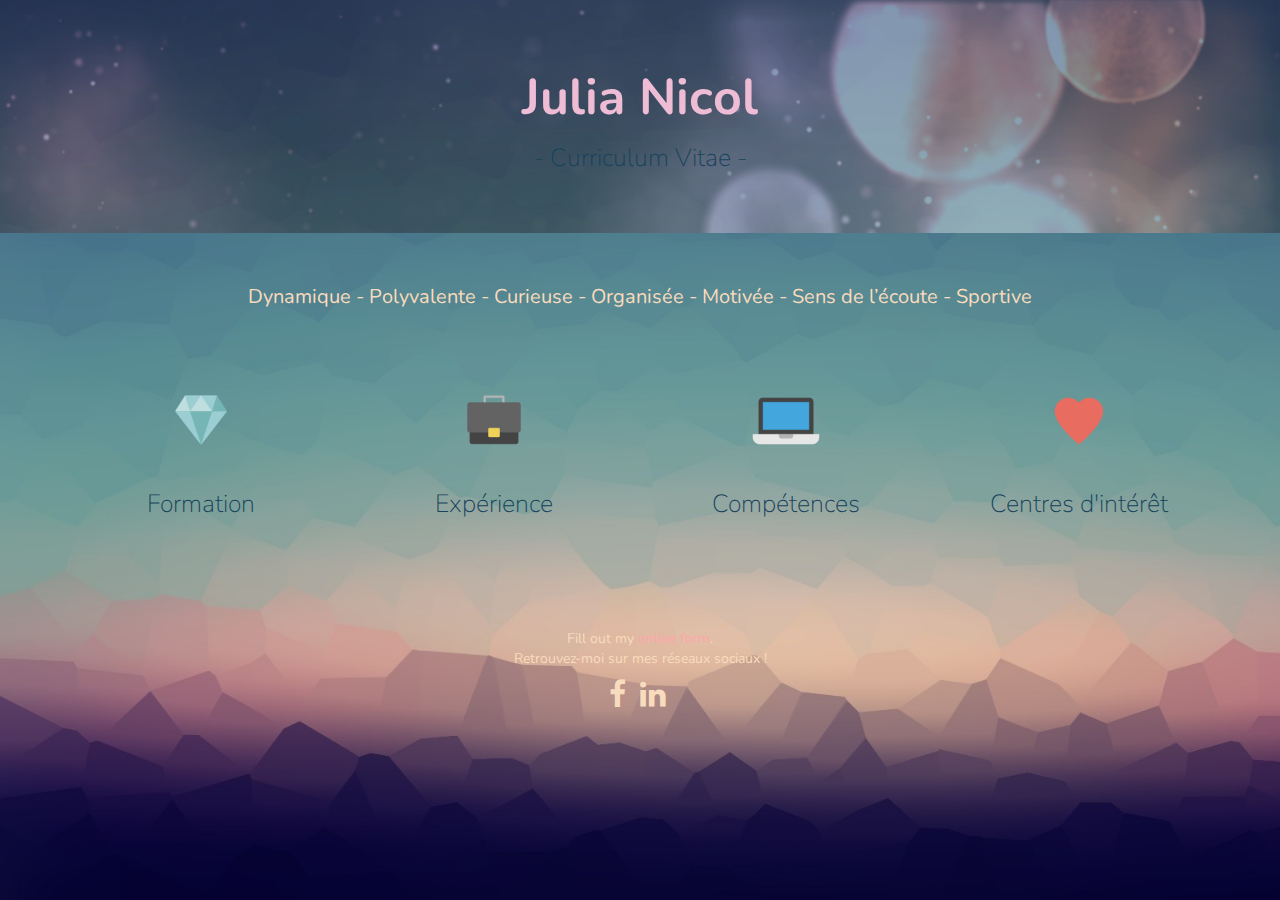
==== index.html @ 4c62054b "final" ====
<html>
  <head>
    <meta charset="utf-8">
    <title>Julia's CV </title>
    <meta name="description" content="Ce site web a été créé par Julia">
    <link rel="stylesheet" href="https://maxcdn.bootstrapcdn.com/font-awesome/4.4.0/css/font-awesome.min.css">
    <link href="https://fonts.googleapis.com/css?family=Nunito" rel="stylesheet"> 
    <meta http-equiv="X-UA-Compatible" content="IE=edge">
    <meta name="viewport" content="width=device-width, initial-scale=1">
    <link rel="stylesheet" href="https://maxcdn.bootstrapcdn.com/bootstrap/3.2.0/css/bootstrap.min.css">
    <link href='style.css' rel='stylesheet'>

  </head>
  
  <body>

    <div id="banner">
      <h1>Julia Nicol</h1>
      <h2>
      - Curriculum Vitae -
      </h2>
    </div>


    <div id="banner2">
      <p>Dynamique - Polyvalente - Curieuse - Organisée - Motivée - Sens de l’écoute - Sportive</p>
    </div>



    <div class="container">
      <div class="row">
        <div class="col-xs-12 col-sm-6 col-md-3">
          <div class="card">
          <a href="index-formation.html"><img src="images/diamond.png" alt="diamond" width="100"></a>
          <h2>Formation</h2>
          <!-- <p>A fast app, <strong>very fast</strong> app</p> -->
          </div>
        </div>
            
   
        <div class="col-xs-12 col-sm-6 col-md-3">
          <div class="card">
          <a href="index-exp.html"><img src="images/briefcase.png" alt="briefcase" width="100"></a>
          <h2>Expérience</h2>
         <!--  <p>A simple app, <strong>very simple</strong> app</p> -->
          </div>
        </div>
      

        <div class="col-xs-12 col-sm-6 col-md-3">
          <div class="card">
          <a href="index-comp.html"><img src="images/laptop.png" alt="laptop" width="100"></a>
          <h2>Compétences</h2>
          <!-- <p>An awesome app, <strong>very awesome</strong> app</p> -->
          </div>
        </div>
       
    
        <div class="col-xs-12 col-sm-6 col-md-3">
          <div class="card">
          <a href="index4.html"><img src="images/heart.png" alt="heart" width="100"></a>
          <h2>Centres d'intérêt</h2>
          <!-- <p>A beautiful app, <strong>very beautiful</strong> app</p> -->
          </div>
        </div>
      </div>
    </div>   
    
  <div class="container">
        <div class="row">
          <div class="col-xs-12 col-sm-8 col-sm-offset-2">
            <div id="wufoo-z1bozkfa0qcdjo2">
                Fill out my <a href="https://julianicol.wufoo.com/forms/z1bozkfa0qcdjo2">online form</a>.
                </div>
                <script type="text/javascript">var z1bozkfa0qcdjo2;(function(d, t) {
                var s = d.createElement(t), options = {
                'userName':'julianicol',
                'formHash':'z1bozkfa0qcdjo2',
                'autoResize':true,
                'height':'514',
                'async':true,
                'host':'wufoo.com',
                'header':'show',
                'ssl':true};
                s.src = ('https:' == d.location.protocol ? 'https://' : 'http://') + 'www.wufoo.com/scripts/embed/form.js';
                s.onload = s.onreadystatechange = function() {
                var rs = this.readyState; if (rs) if (rs != 'complete') if (rs != 'loaded') return;
                try { z1bozkfa0qcdjo2 = new WufooForm();z1bozkfa0qcdjo2.initialize(options);z1bozkfa0qcdjo2.display(); } catch (e) {}};
                var scr = d.getElementsByTagName(t)[0], par = scr.parentNode; par.insertBefore(s, scr);
                })(document, 'script');</script>
            </div>
          </div>
        </div>
  </div>

  <div id="footer">

    <p>Retrouvez-moi sur mes réseaux sociaux !</p>
    <ul class="list-inline">
    <!-- <li><a target="_blank" href="https://www.youtube.com/"><i class="fa fa-youtube" aria-hidden="true"></i></a></li> -->
    <li><a target="_blank" href="https://www.facebook.com/"><i class="fa fa-facebook" aria-hidden="true"></i></a></li>
    <!-- <li><a href="#"><i class="fa fa-twitter" aria-hidden="true"></i></a></li> -->
    <li><a href="https://www.linkedin.fr/"><i class="fa fa-linkedin" aria-hidden="true"></i></a></li>
    </ul>

  </div>


  </body>

</html>
---- style.css ----
body{
  background-image:url(images/fond.jpg);
  background-size: cover;
  font-family:"Nunito", sans-serif;
  color: #f9dbbd;
  text-align: center;
}

h1{
  color: #efbcd5;
  font-weight: bolder;
  font-size: 30px;
}

h2 {
  color: #16425b;
  font-weight: lighter;
  font-size: 25px;
}

a {
  color: #ffa5ab;
}

p {
  color: #f9dbbd;
}

a:hover {
  text-decoration: none;
  color: white;
}

ol{
  text-align: left;
}

#banner {
  padding: 50px;
  margin-bottom: 10px;
  /*text-shadow: 1px 2px 3px lightgrey;*/
  background-image:url(images/bulles2.png);
  background-size: cover;
}

#banner h1{
  font-size: 50px;
}

#banner p{
  font-size: 20px;
}

#banner2 {
  padding: 40px;
  margin-bottom: 10px;

}

#banner2 p{
  font-size: 20px;
}



.card {
  text-align: center;
  /*background-color: #b8d3d1;
  border-radius: 10px;*/
}

.card p{
  color:#6b717e;
  font-size: 17px;
}

.card a:hover{
  background-color: rgba(239, 188, 213, 0.15);
  padding-top: 40px;
  padding-bottom: 40px;
  padding-right: 5px;
  padding-left: 5px;

}

#wufoo-z1bozkfa0qcdjo2 {
  padding-top: 100px;
}

#footer a{
  color: #f9dbbd;
  font-size: 30px;
}
#footer a:hover{
  color: white;
}
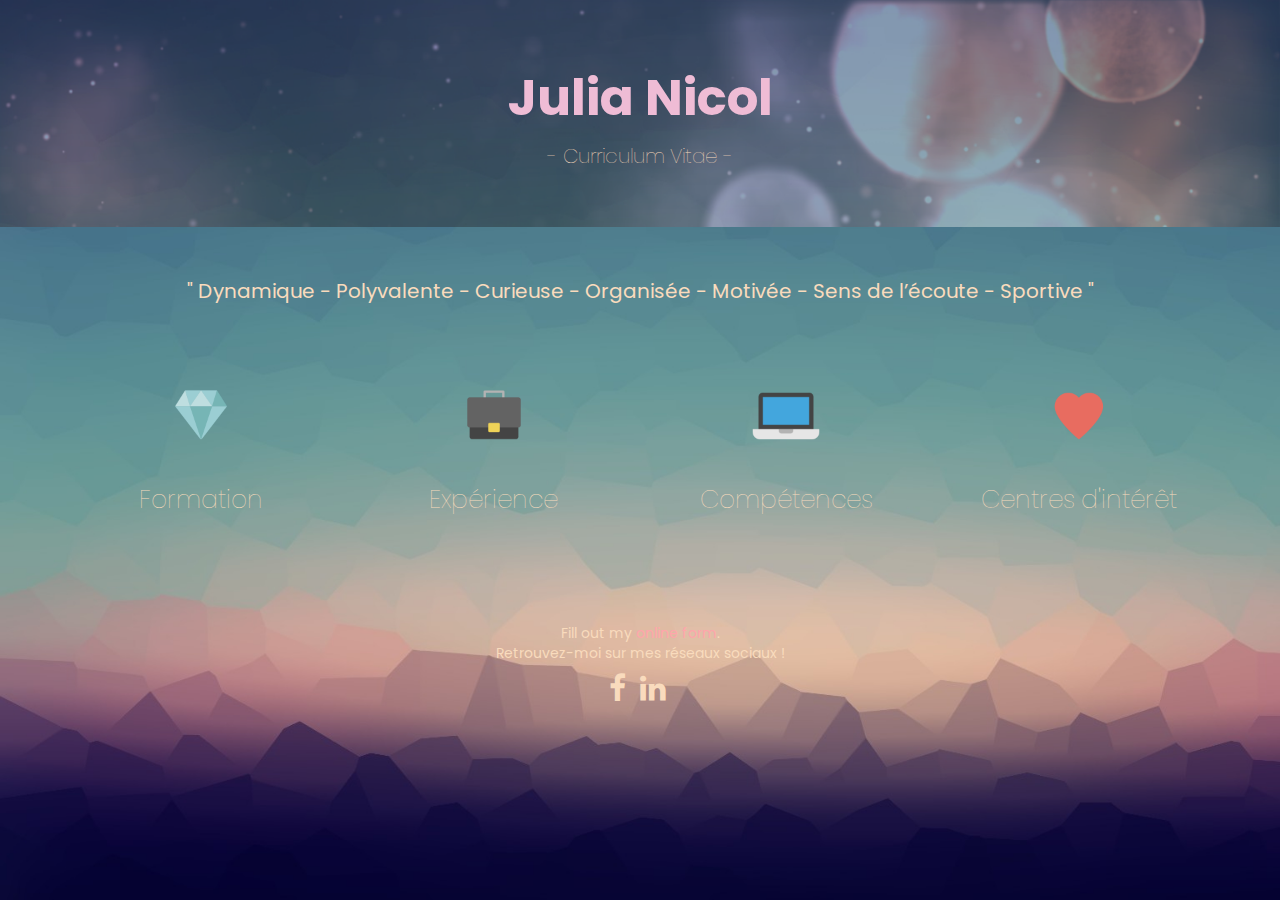
==== commit 33f0e80b: "v2" ====
--- a/index.html
+++ b/index.html
@@ -4,7 +4,9 @@
     <title>Julia's CV </title>
     <meta name="description" content="Ce site web a été créé par Julia">
     <link rel="stylesheet" href="https://maxcdn.bootstrapcdn.com/font-awesome/4.4.0/css/font-awesome.min.css">
-    <link href="https://fonts.googleapis.com/css?family=Nunito" rel="stylesheet"> 
+    
+    <link href="https://fonts.googleapis.com/css?family=Poppins" rel="stylesheet"> 
+    
     <meta http-equiv="X-UA-Compatible" content="IE=edge">
     <meta name="viewport" content="width=device-width, initial-scale=1">
     <link rel="stylesheet" href="https://maxcdn.bootstrapcdn.com/bootstrap/3.2.0/css/bootstrap.min.css">
@@ -23,7 +25,7 @@
 
 
     <div id="banner2">
-      <p>Dynamique - Polyvalente - Curieuse - Organisée - Motivée - Sens de l’écoute - Sportive</p>
+      <p>" Dynamique - Polyvalente - Curieuse - Organisée - Motivée - Sens de l’écoute - Sportive "</p>
     </div>
 
 
--- a/style.css
+++ b/style.css
@@ -1,7 +1,7 @@
 body{
   background-image:url(images/fond.jpg);
   background-size: cover;
-  font-family:"Nunito", sans-serif;
+  font-family: 'Poppins', sans-serif;
   color: #f9dbbd;
   text-align: center;
 }
@@ -13,7 +13,7 @@
 }
 
 h2 {
-  color: #16425b;
+  color: #897475;
   font-weight: lighter;
   font-size: 25px;
 }
@@ -47,8 +47,9 @@
   font-size: 50px;
 }
 
-#banner p{
+#banner h2{
   font-size: 20px;
+  color: #f9dbbd;
 }
 
 #banner2 {
@@ -69,10 +70,12 @@
   border-radius: 10px;*/
 }
 
-.card p{
-  color:#6b717e;
-  font-size: 17px;
+.card h2{
+  color: #f9dbbd;
+  font-size: 25px;
 }
+
+
 
 .card a:hover{
   background-color: rgba(239, 188, 213, 0.15);
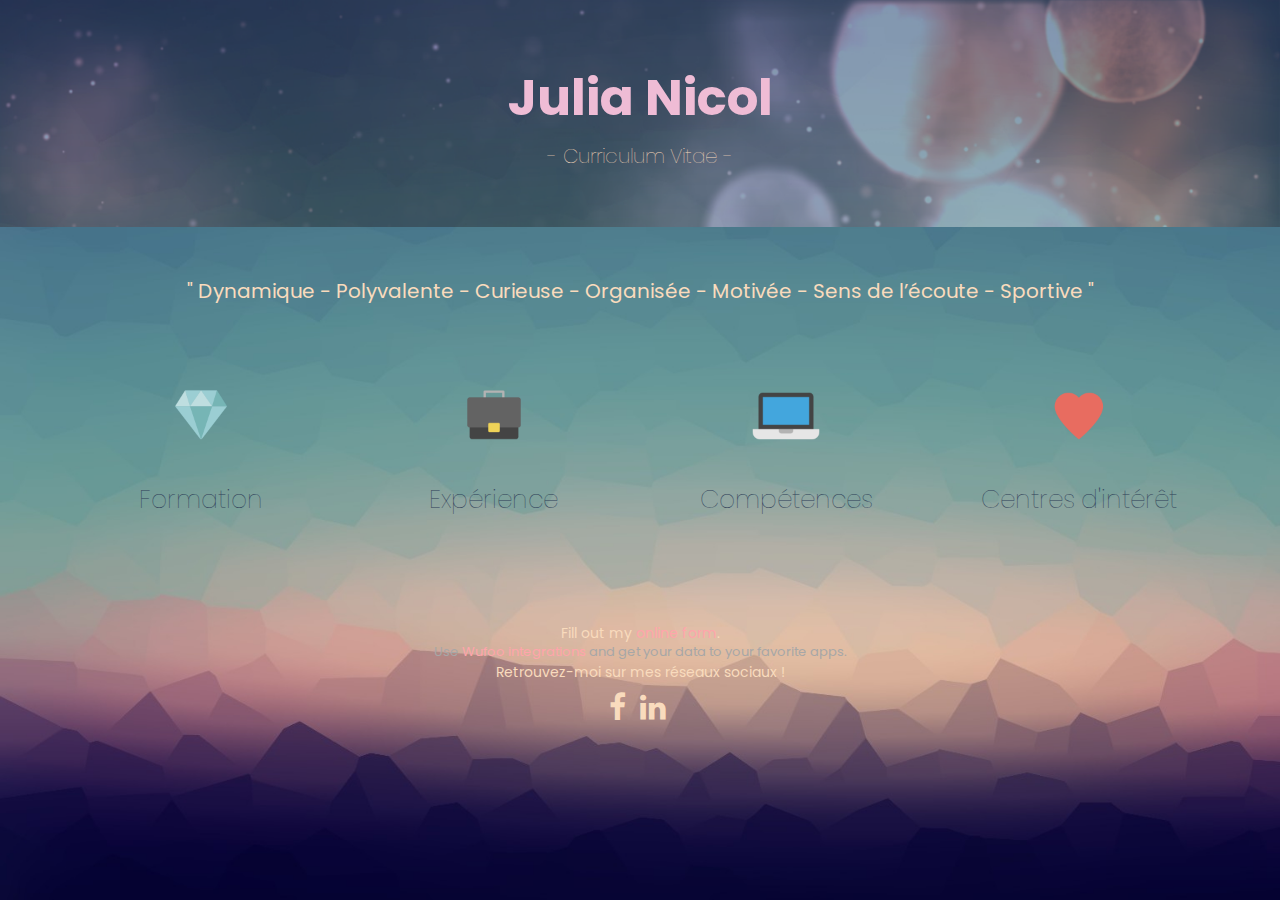
==== commit 2e7813ac: "form" ====
--- a/index.html
+++ b/index.html
@@ -73,24 +73,26 @@
         <div class="row">
           <div class="col-xs-12 col-sm-8 col-sm-offset-2">
             <div id="wufoo-z1bozkfa0qcdjo2">
-                Fill out my <a href="https://julianicol.wufoo.com/forms/z1bozkfa0qcdjo2">online form</a>.
-                </div>
-                <script type="text/javascript">var z1bozkfa0qcdjo2;(function(d, t) {
-                var s = d.createElement(t), options = {
-                'userName':'julianicol',
-                'formHash':'z1bozkfa0qcdjo2',
-                'autoResize':true,
-                'height':'514',
-                'async':true,
-                'host':'wufoo.com',
-                'header':'show',
-                'ssl':true};
-                s.src = ('https:' == d.location.protocol ? 'https://' : 'http://') + 'www.wufoo.com/scripts/embed/form.js';
-                s.onload = s.onreadystatechange = function() {
-                var rs = this.readyState; if (rs) if (rs != 'complete') if (rs != 'loaded') return;
-                try { z1bozkfa0qcdjo2 = new WufooForm();z1bozkfa0qcdjo2.initialize(options);z1bozkfa0qcdjo2.display(); } catch (e) {}};
-                var scr = d.getElementsByTagName(t)[0], par = scr.parentNode; par.insertBefore(s, scr);
-                })(document, 'script');</script>
+            Fill out my <a href="https://julianicol.wufoo.com/forms/z1bozkfa0qcdjo2">online form</a>.
+            </div>
+            <div id="wuf-adv" style="font-family:inherit;font-size: small;color:#a7a7a7;text-align:center;display:block;">Use <a href="http://www.wufoo.com/partners/">Wufoo integrations</a> and get your data to your favorite apps.</div>
+            <script type="text/javascript">var z1bozkfa0qcdjo2;(function(d, t) {
+            var s = d.createElement(t), options = {
+            'userName':'julianicol',
+            'formHash':'z1bozkfa0qcdjo2',
+            'autoResize':true,
+            'height':'514',
+            'async':true,
+            'host':'wufoo.com',
+            'header':'show',
+            'ssl':true};
+            s.src = ('https:' == d.location.protocol ? 'https://' : 'http://') + 'www.wufoo.com/scripts/embed/form.js';
+            s.onload = s.onreadystatechange = function() {
+            var rs = this.readyState; if (rs) if (rs != 'complete') if (rs != 'loaded') return;
+            try { z1bozkfa0qcdjo2 = new WufooForm();z1bozkfa0qcdjo2.initialize(options);z1bozkfa0qcdjo2.display(); } catch (e) {}};
+            var scr = d.getElementsByTagName(t)[0], par = scr.parentNode; par.insertBefore(s, scr);
+            })(document, 'script');</script>
+
             </div>
           </div>
         </div>
--- a/style.css
+++ b/style.css
@@ -71,7 +71,7 @@
 }
 
 .card h2{
-  color: #f9dbbd;
+  color: #2E3E58;
   font-size: 25px;
 }
 
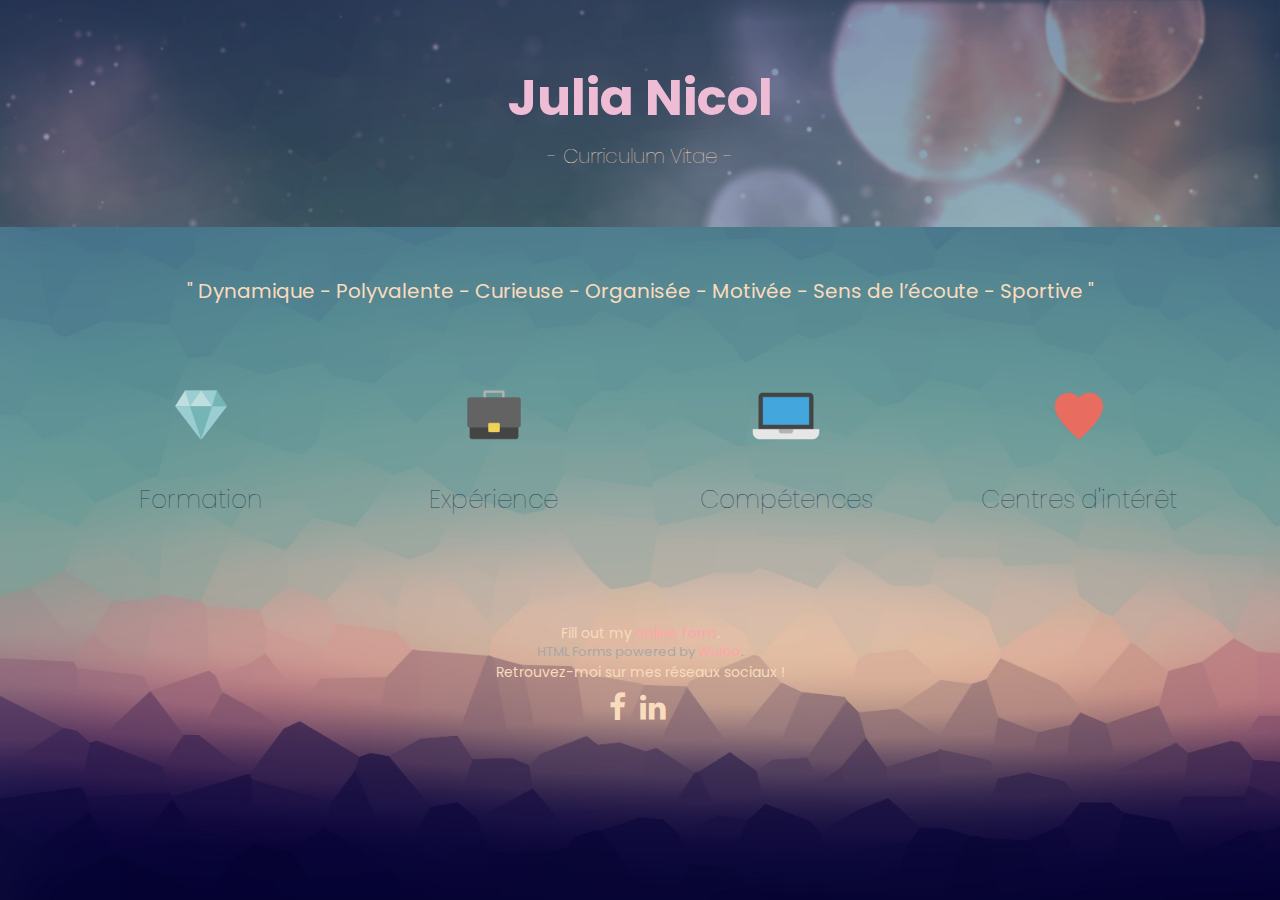
==== commit d475023c: "form2" ====
--- a/index.html
+++ b/index.html
@@ -72,26 +72,27 @@
   <div class="container">
         <div class="row">
           <div class="col-xs-12 col-sm-8 col-sm-offset-2">
-            <div id="wufoo-z1bozkfa0qcdjo2">
-            Fill out my <a href="https://julianicol.wufoo.com/forms/z1bozkfa0qcdjo2">online form</a>.
-            </div>
-            <div id="wuf-adv" style="font-family:inherit;font-size: small;color:#a7a7a7;text-align:center;display:block;">Use <a href="http://www.wufoo.com/partners/">Wufoo integrations</a> and get your data to your favorite apps.</div>
-            <script type="text/javascript">var z1bozkfa0qcdjo2;(function(d, t) {
-            var s = d.createElement(t), options = {
-            'userName':'julianicol',
-            'formHash':'z1bozkfa0qcdjo2',
-            'autoResize':true,
-            'height':'514',
-            'async':true,
-            'host':'wufoo.com',
-            'header':'show',
-            'ssl':true};
-            s.src = ('https:' == d.location.protocol ? 'https://' : 'http://') + 'www.wufoo.com/scripts/embed/form.js';
-            s.onload = s.onreadystatechange = function() {
-            var rs = this.readyState; if (rs) if (rs != 'complete') if (rs != 'loaded') return;
-            try { z1bozkfa0qcdjo2 = new WufooForm();z1bozkfa0qcdjo2.initialize(options);z1bozkfa0qcdjo2.display(); } catch (e) {}};
-            var scr = d.getElementsByTagName(t)[0], par = scr.parentNode; par.insertBefore(s, scr);
-            })(document, 'script');</script>
+           <div id="wufoo-z1bozkfa0qcdjo2">
+              Fill out my <a href="https://julianicol.wufoo.com/forms/z1bozkfa0qcdjo2">online form</a>.
+              </div>
+              <div id="wuf-adv" style="font-family:inherit;font-size: small;color:#a7a7a7;text-align:center;display:block;">HTML Forms powered by <a href="http://www.wufoo.com">Wufoo</a>.</div>
+              <script type="text/javascript">var z1bozkfa0qcdjo2;(function(d, t) {
+              var s = d.createElement(t), options = {
+              'userName':'julianicol',
+              'formHash':'z1bozkfa0qcdjo2',
+              'autoResize':true,
+              'height':'514',
+              'async':true,
+              'host':'wufoo.com',
+              'header':'show',
+              'ssl':true};
+              s.src = ('https:' == d.location.protocol ? 'https://' : 'http://') + 'www.wufoo.com/scripts/embed/form.js';
+              s.onload = s.onreadystatechange = function() {
+              var rs = this.readyState; if (rs) if (rs != 'complete') if (rs != 'loaded') return;
+              try { z1bozkfa0qcdjo2 = new WufooForm();z1bozkfa0qcdjo2.initialize(options);z1bozkfa0qcdjo2.display(); } catch (e) {}};
+              var scr = d.getElementsByTagName(t)[0], par = scr.parentNode; par.insertBefore(s, scr);
+              })(document, 'script');</script>
+
 
             </div>
           </div>
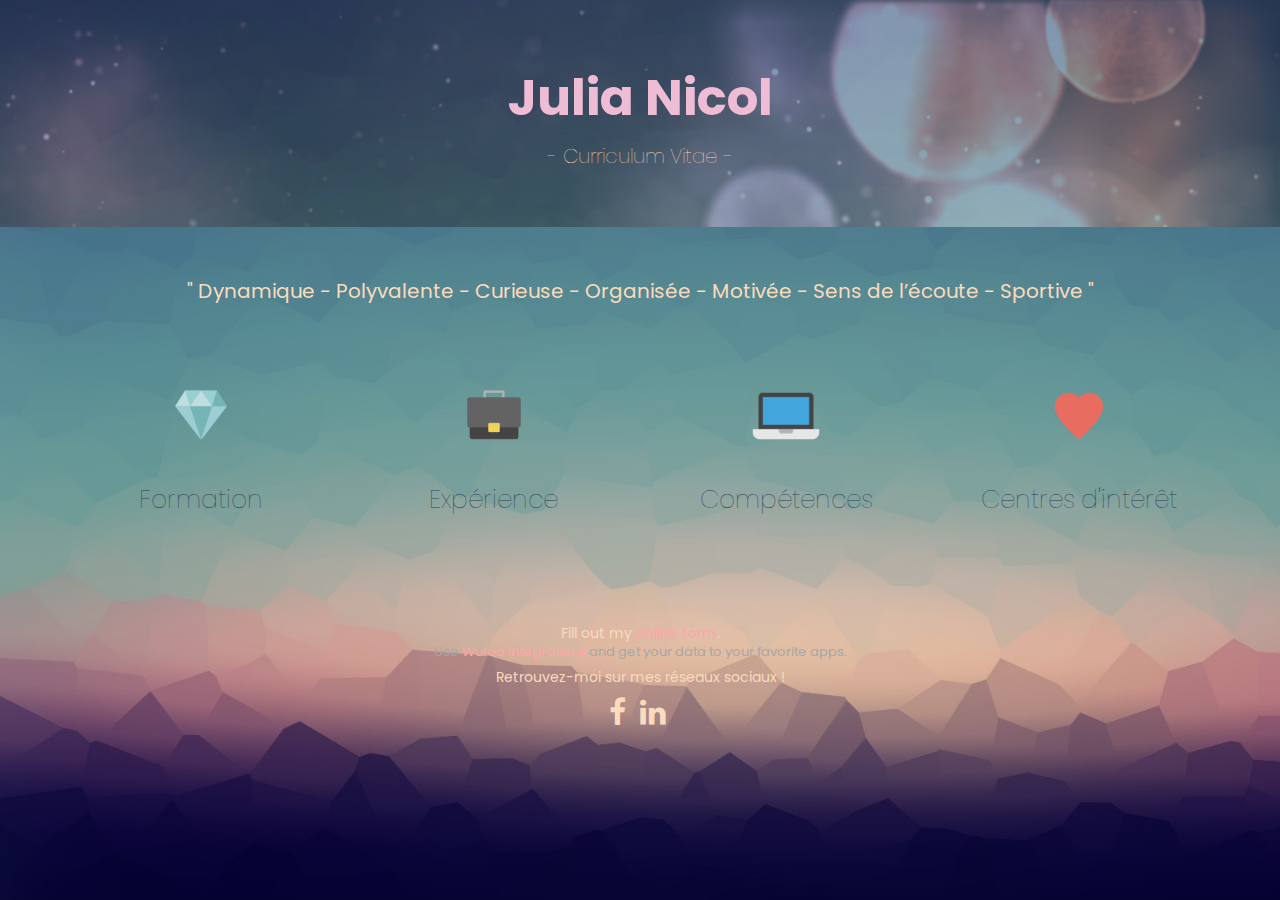
==== commit 328680ab: "form3" ====
--- a/index.html
+++ b/index.html
@@ -72,26 +72,26 @@
   <div class="container">
         <div class="row">
           <div class="col-xs-12 col-sm-8 col-sm-offset-2">
-           <div id="wufoo-z1bozkfa0qcdjo2">
-              Fill out my <a href="https://julianicol.wufoo.com/forms/z1bozkfa0qcdjo2">online form</a>.
-              </div>
-              <div id="wuf-adv" style="font-family:inherit;font-size: small;color:#a7a7a7;text-align:center;display:block;">HTML Forms powered by <a href="http://www.wufoo.com">Wufoo</a>.</div>
-              <script type="text/javascript">var z1bozkfa0qcdjo2;(function(d, t) {
-              var s = d.createElement(t), options = {
-              'userName':'julianicol',
-              'formHash':'z1bozkfa0qcdjo2',
-              'autoResize':true,
-              'height':'514',
-              'async':true,
-              'host':'wufoo.com',
-              'header':'show',
-              'ssl':true};
-              s.src = ('https:' == d.location.protocol ? 'https://' : 'http://') + 'www.wufoo.com/scripts/embed/form.js';
-              s.onload = s.onreadystatechange = function() {
-              var rs = this.readyState; if (rs) if (rs != 'complete') if (rs != 'loaded') return;
-              try { z1bozkfa0qcdjo2 = new WufooForm();z1bozkfa0qcdjo2.initialize(options);z1bozkfa0qcdjo2.display(); } catch (e) {}};
-              var scr = d.getElementsByTagName(t)[0], par = scr.parentNode; par.insertBefore(s, scr);
-              })(document, 'script');</script>
+            <div id="wufoo-z1bozkfa0qcdjo2">
+Fill out my <a href="https://julianicol.wufoo.com/forms/z1bozkfa0qcdjo2">online form</a>.
+</div>
+<div id="wuf-adv" style="font-family:inherit;font-size: small;color:#a7a7a7;text-align:center;display:block;">Use <a href="http://www.wufoo.com/partners/">Wufoo integrations</a> and get your data to your favorite apps.</div>
+<script type="text/javascript">var z1bozkfa0qcdjo2;(function(d, t) {
+var s = d.createElement(t), options = {
+'userName':'julianicol',
+'formHash':'z1bozkfa0qcdjo2',
+'autoResize':true,
+'height':'514',
+'async':true,
+'host':'wufoo.com',
+'header':'show',
+'ssl':true};
+s.src = ('https:' == d.location.protocol ? 'https://' : 'http://') + 'www.wufoo.com/scripts/embed/form.js';
+s.onload = s.onreadystatechange = function() {
+var rs = this.readyState; if (rs) if (rs != 'complete') if (rs != 'loaded') return;
+try { z1bozkfa0qcdjo2 = new WufooForm();z1bozkfa0qcdjo2.initialize(options);z1bozkfa0qcdjo2.display(); } catch (e) {}};
+var scr = d.getElementsByTagName(t)[0], par = scr.parentNode; par.insertBefore(s, scr);
+})(document, 'script');</script>
 
 
             </div>
--- a/style.css
+++ b/style.css
@@ -88,6 +88,8 @@
 
 #wufoo-z1bozkfa0qcdjo2 {
   padding-top: 100px;
+  
+
 }
 
 #footer a{
@@ -97,3 +99,7 @@
 #footer a:hover{
   color: white;
 }
+
+#footer {
+  padding-top: 5px;
+}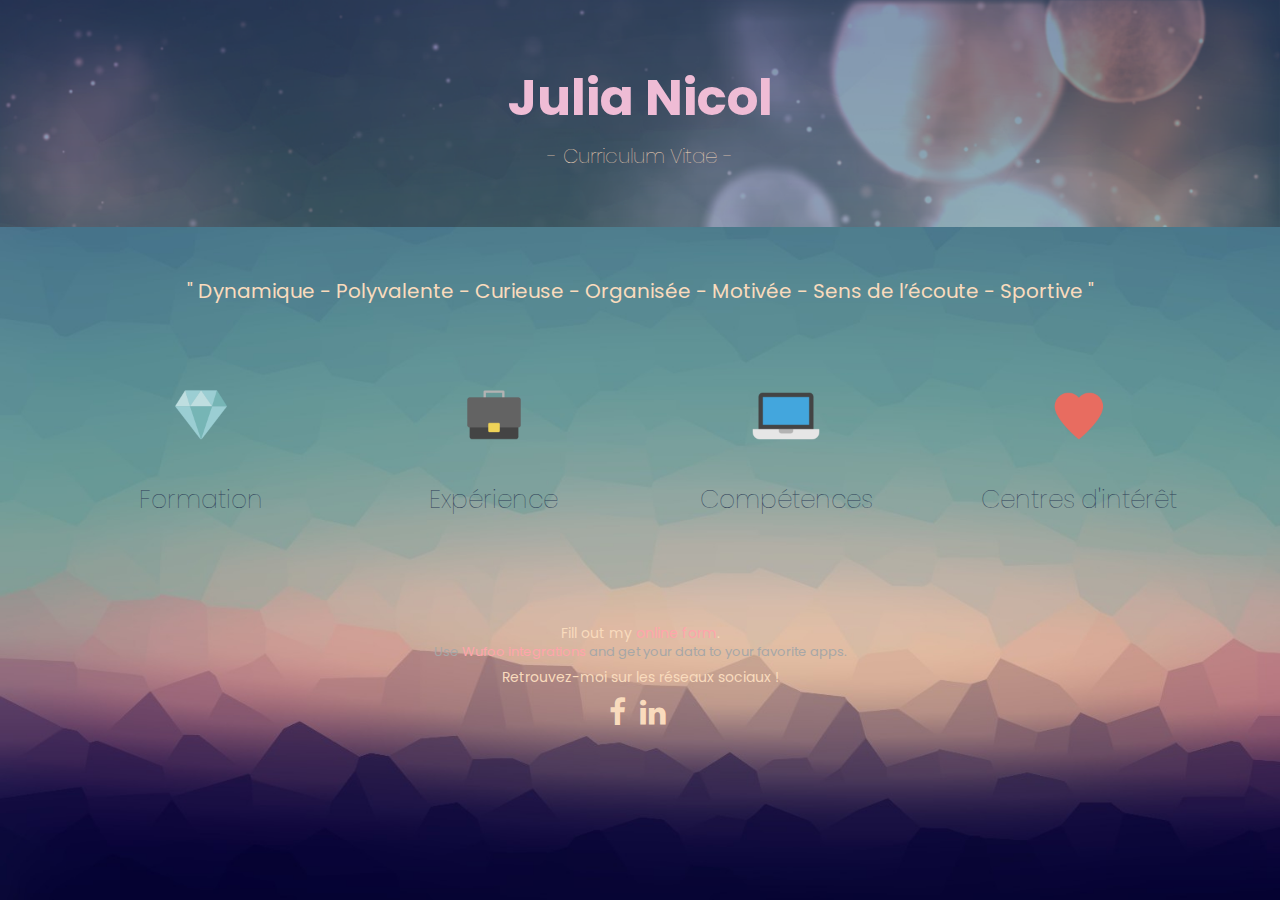
==== commit 099df29f: "réseaux sociaux" ====
--- a/index.html
+++ b/index.html
@@ -101,12 +101,12 @@
 
   <div id="footer">
 
-    <p>Retrouvez-moi sur mes réseaux sociaux !</p>
+    <p>Retrouvez-moi sur les réseaux sociaux !</p>
     <ul class="list-inline">
     <!-- <li><a target="_blank" href="https://www.youtube.com/"><i class="fa fa-youtube" aria-hidden="true"></i></a></li> -->
-    <li><a target="_blank" href="https://www.facebook.com/"><i class="fa fa-facebook" aria-hidden="true"></i></a></li>
+    <li><a target="_blank" href="https://www.facebook.com/julia.nicol"><i class="fa fa-facebook" aria-hidden="true"></i></a></li>
     <!-- <li><a href="#"><i class="fa fa-twitter" aria-hidden="true"></i></a></li> -->
-    <li><a href="https://www.linkedin.fr/"><i class="fa fa-linkedin" aria-hidden="true"></i></a></li>
+    <li><a href="https://www.linkedin.com/in/julia-nicol-211949103/"><i class="fa fa-linkedin" aria-hidden="true"></i></a></li>
     </ul>
 
   </div>
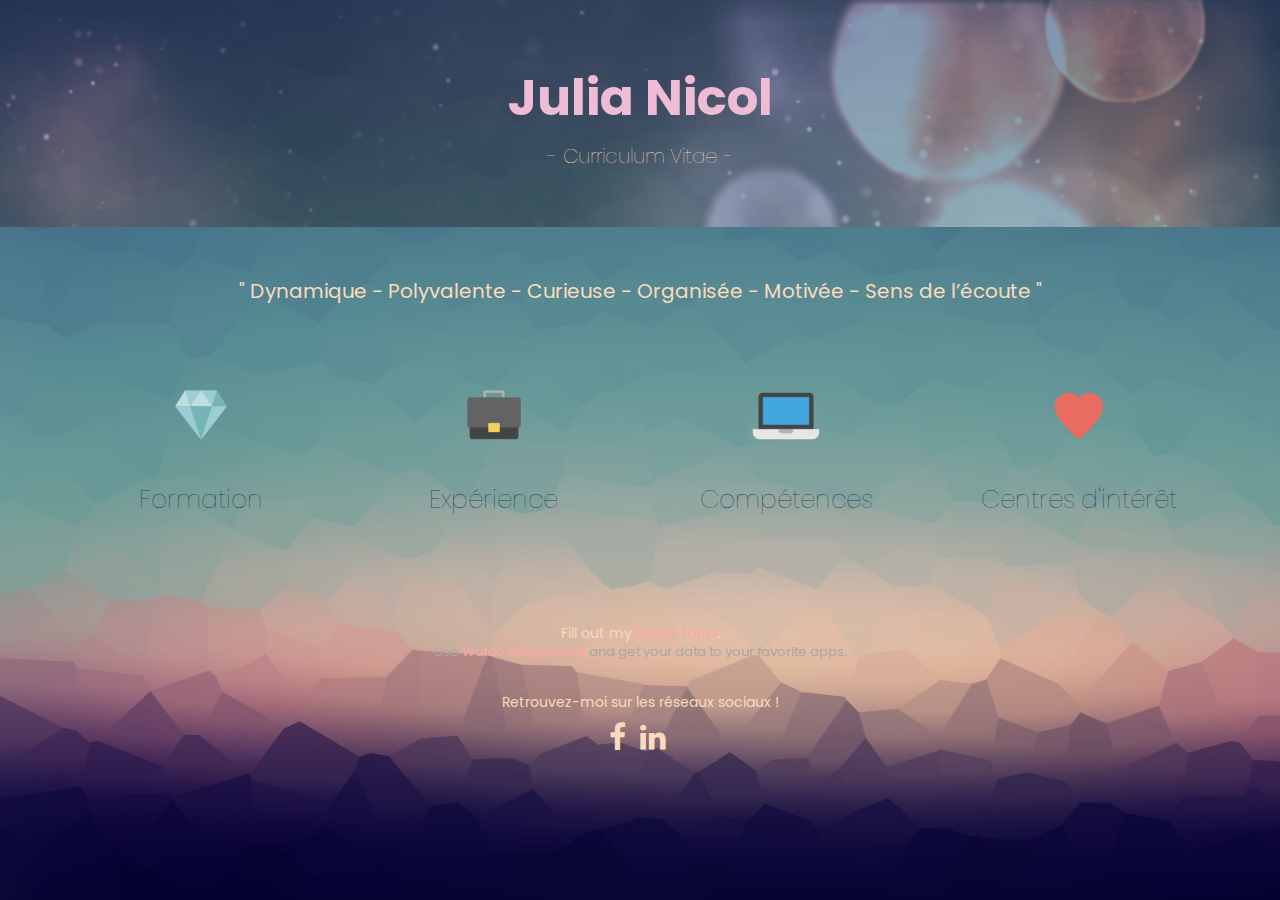
==== commit b5bb2e01: "v3" ====
--- a/index.html
+++ b/index.html
@@ -25,7 +25,7 @@
 
 
     <div id="banner2">
-      <p>" Dynamique - Polyvalente - Curieuse - Organisée - Motivée - Sens de l’écoute - Sportive "</p>
+      <p>" Dynamique - Polyvalente - Curieuse - Organisée - Motivée - Sens de l’écoute "</p>
     </div>
 
 
@@ -106,7 +106,7 @@
     <!-- <li><a target="_blank" href="https://www.youtube.com/"><i class="fa fa-youtube" aria-hidden="true"></i></a></li> -->
     <li><a target="_blank" href="https://www.facebook.com/julia.nicol"><i class="fa fa-facebook" aria-hidden="true"></i></a></li>
     <!-- <li><a href="#"><i class="fa fa-twitter" aria-hidden="true"></i></a></li> -->
-    <li><a href="https://www.linkedin.com/in/julia-nicol-211949103/"><i class="fa fa-linkedin" aria-hidden="true"></i></a></li>
+    <li><a target="_blank" href="https://www.linkedin.com/in/julia-nicol-211949103/"><i class="fa fa-linkedin" aria-hidden="true"></i></a></li>
     </ul>
 
   </div>
--- a/style.css
+++ b/style.css
@@ -101,5 +101,5 @@
 }
 
 #footer {
-  padding-top: 5px;
+  padding-top: 30px;
 }